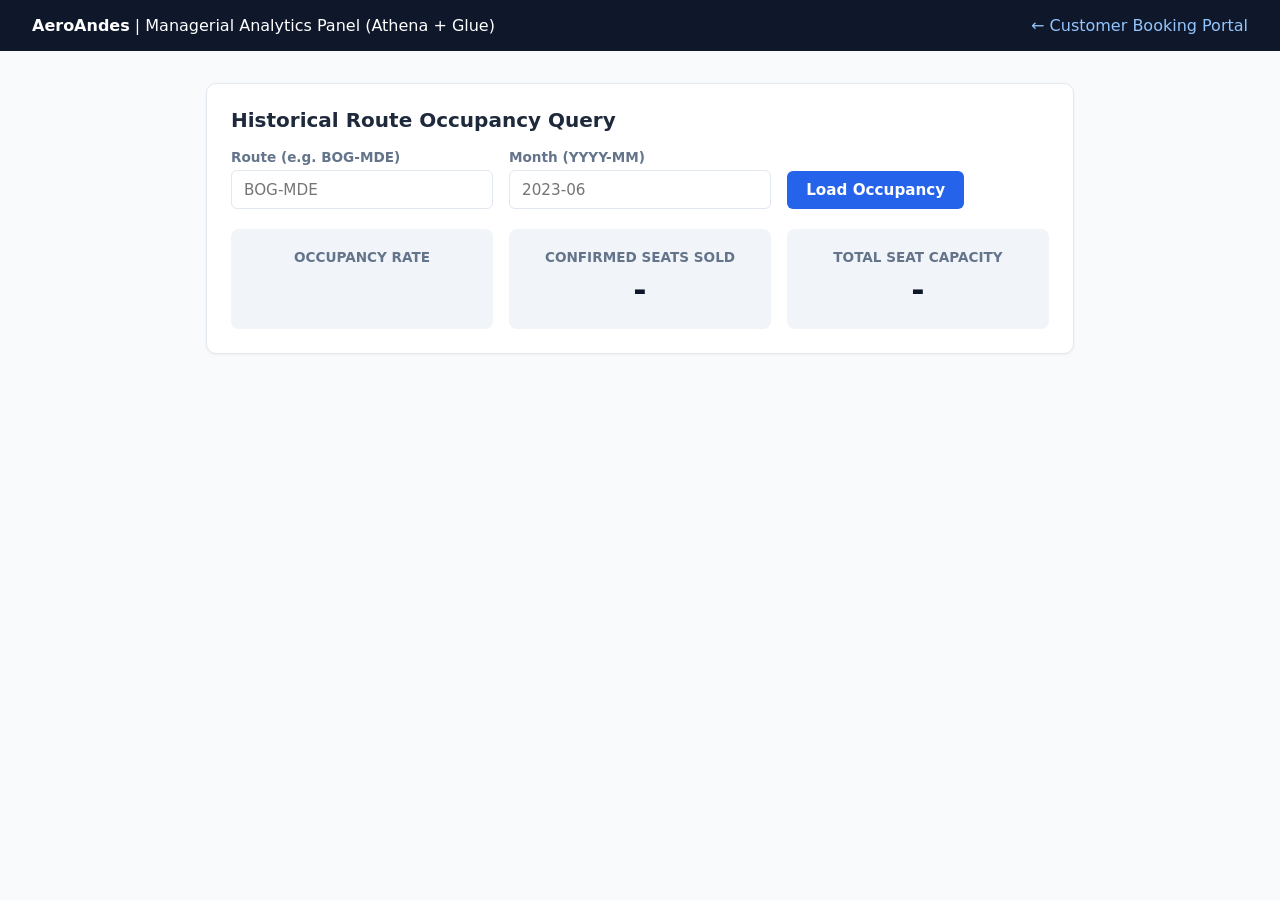
==== airline-reservation-analytics/frontend/manager.html @ 16c828ed "Add files via upload" ====
<!DOCTYPE html>
<html lang="en">
<head>
  <meta charset="UTF-8" />
  <meta name="viewport" content="width=device-width, initial-scale=1.0" />
  <title>Managerial Analytics Panel - Route Occupancy</title>
  <style>
    :root {
      --primary: #0f172a;
      --accent: #2563eb;
      --accent-hover: #1d4ed8;
      --bg: #f8fafc;
      --card: #ffffff;
      --border: #e2e8f0;
      --text: #1e293b;
      --muted: #64748b;
      --danger: #dc2626;
    }
    * { box-sizing: border-box; font-family: system-ui, -apple-system, sans-serif; }
    body { margin: 0; background: var(--bg); color: var(--text); }
    header {
      background: var(--primary);
      color: #fff;
      padding: 1rem 2rem;
      display: flex;
      justify-content: space-between;
      align-items: center;
    }
    header a { color: #93c5fd; text-decoration: none; font-weight: 500; }
    main { max-width: 900px; margin: 2rem auto; padding: 0 1rem; }
    .card {
      background: var(--card);
      border: 1px solid var(--border);
      border-radius: 10px;
      padding: 1.5rem;
      margin-bottom: 1.5rem;
      box-shadow: 0 1px 3px rgba(0,0,0,0.05);
    }
    h2 { margin-top: 0; font-size: 1.25rem; }
    .form-grid {
      display: grid;
      grid-template-columns: repeat(auto-fit, minmax(200px, 1fr));
      gap: 1rem;
      align-items: end;
    }
    label { display: block; font-size: 0.85rem; font-weight: 600; color: var(--muted); margin-bottom: 0.35rem; }
    input {
      width: 100%;
      padding: 0.6rem 0.75rem;
      border: 1px solid var(--border);
      border-radius: 6px;
      font-size: 0.95rem;
    }
    button {
      background: var(--accent);
      color: #fff;
      border: none;
      border-radius: 6px;
      padding: 0.65rem 1.2rem;
      font-size: 0.95rem;
      font-weight: 600;
      cursor: pointer;
    }
    button:hover { background: var(--accent-hover); }
    .metrics-grid {
      display: grid;
      grid-template-columns: repeat(auto-fit, minmax(200px, 1fr));
      gap: 1rem;
      margin-top: 1.25rem;
    }
    .metric-box {
      background: #f1f5f9;
      border-radius: 8px;
      padding: 1.25rem;
      text-align: center;
    }
    .metric-label { font-size: 0.85rem; color: var(--muted); font-weight: 600; text-transform: uppercase; }
    .metric-val { font-size: 2rem; font-weight: 800; color: var(--primary); margin-top: 0.35rem; }
    .error-msg { color: var(--danger); margin-top: 0.75rem; font-weight: 500; }
    .hidden { display: none !important; }
  </style>
</head>
<body>
  <header>
    <div><strong>AeroAndes</strong> | Managerial Analytics Panel (Athena + Glue)</div>
    <nav><a href="/">&larr; Customer Booking Portal</a></nav>
  </header>

  <main>
    <div class="card">
      <h2>Historical Route Occupancy Query</h2>
      <div class="form-grid">
        <div>
          <label for="manager-route">Route (e.g. BOG-MDE)</label>
          <input id="manager-route" data-testid="manager-route" type="text" placeholder="BOG-MDE" />
        </div>
        <div>
          <label for="manager-month">Month (YYYY-MM)</label>
          <input id="manager-month" data-testid="manager-month" type="text" placeholder="2023-06" />
        </div>
        <div>
          <button id="manager-load" data-testid="manager-load" type="button">Load Occupancy</button>
        </div>
      </div>
      <div id="manager-error" class="error-msg hidden"></div>

      <div class="metrics-grid">
        <div class="metric-box">
          <div class="metric-label">Occupancy Rate</div>
          <div id="occupancy-value" data-testid="occupancy-value" class="metric-val"></div>
        </div>
        <div class="metric-box">
          <div class="metric-label">Confirmed Seats Sold</div>
          <div id="seats-sold-value" class="metric-val">-</div>
        </div>
        <div class="metric-box">
          <div class="metric-label">Total Seat Capacity</div>
          <div id="seats-capacity-value" class="metric-val">-</div>
        </div>
      </div>
    </div>
  </main>

  <script>
    const CONFIG_BACKEND = "__CONFIG_BACKEND_URL__";
    const API_BASE = (CONFIG_BACKEND && !CONFIG_BACKEND.includes("__CONFIG_"))
      ? CONFIG_BACKEND
      : `${window.location.protocol}//${window.location.hostname}:8000`;

    const loadBtn = document.getElementById("manager-load");
    const occEl = document.getElementById("occupancy-value");
    const soldEl = document.getElementById("seats-sold-value");
    const capEl = document.getElementById("seats-capacity-value");
    const errEl = document.getElementById("manager-error");

    loadBtn.addEventListener("click", async () => {
      errEl.classList.add("hidden");
      occEl.textContent = "";
      soldEl.textContent = "-";
      capEl.textContent = "-";

      const route = document.getElementById("manager-route").value.trim();
      const month = document.getElementById("manager-month").value.trim();

      try {
        const url = new URL(`${API_BASE}/analytics/occupancy`);
        url.searchParams.set("route", route);
        url.searchParams.set("month", month);

        const resp = await fetch(url.toString());
        if (!resp.ok) {
          const errData = await resp.json().catch(() => ({}));
          throw new Error(errData.detail || `Failed to load analytics (HTTP ${resp.status})`);
        }
        const data = await resp.json();
        const pct = (Number(data.occupancy) * 100).toFixed(2) + "%";
        occEl.textContent = pct;
        soldEl.textContent = data.seats_sold;
        capEl.textContent = data.seats_capacity;
      } catch (err) {
        errEl.textContent = err.message;
        errEl.classList.remove("hidden");
      }
    });
  </script>
</body>
</html>
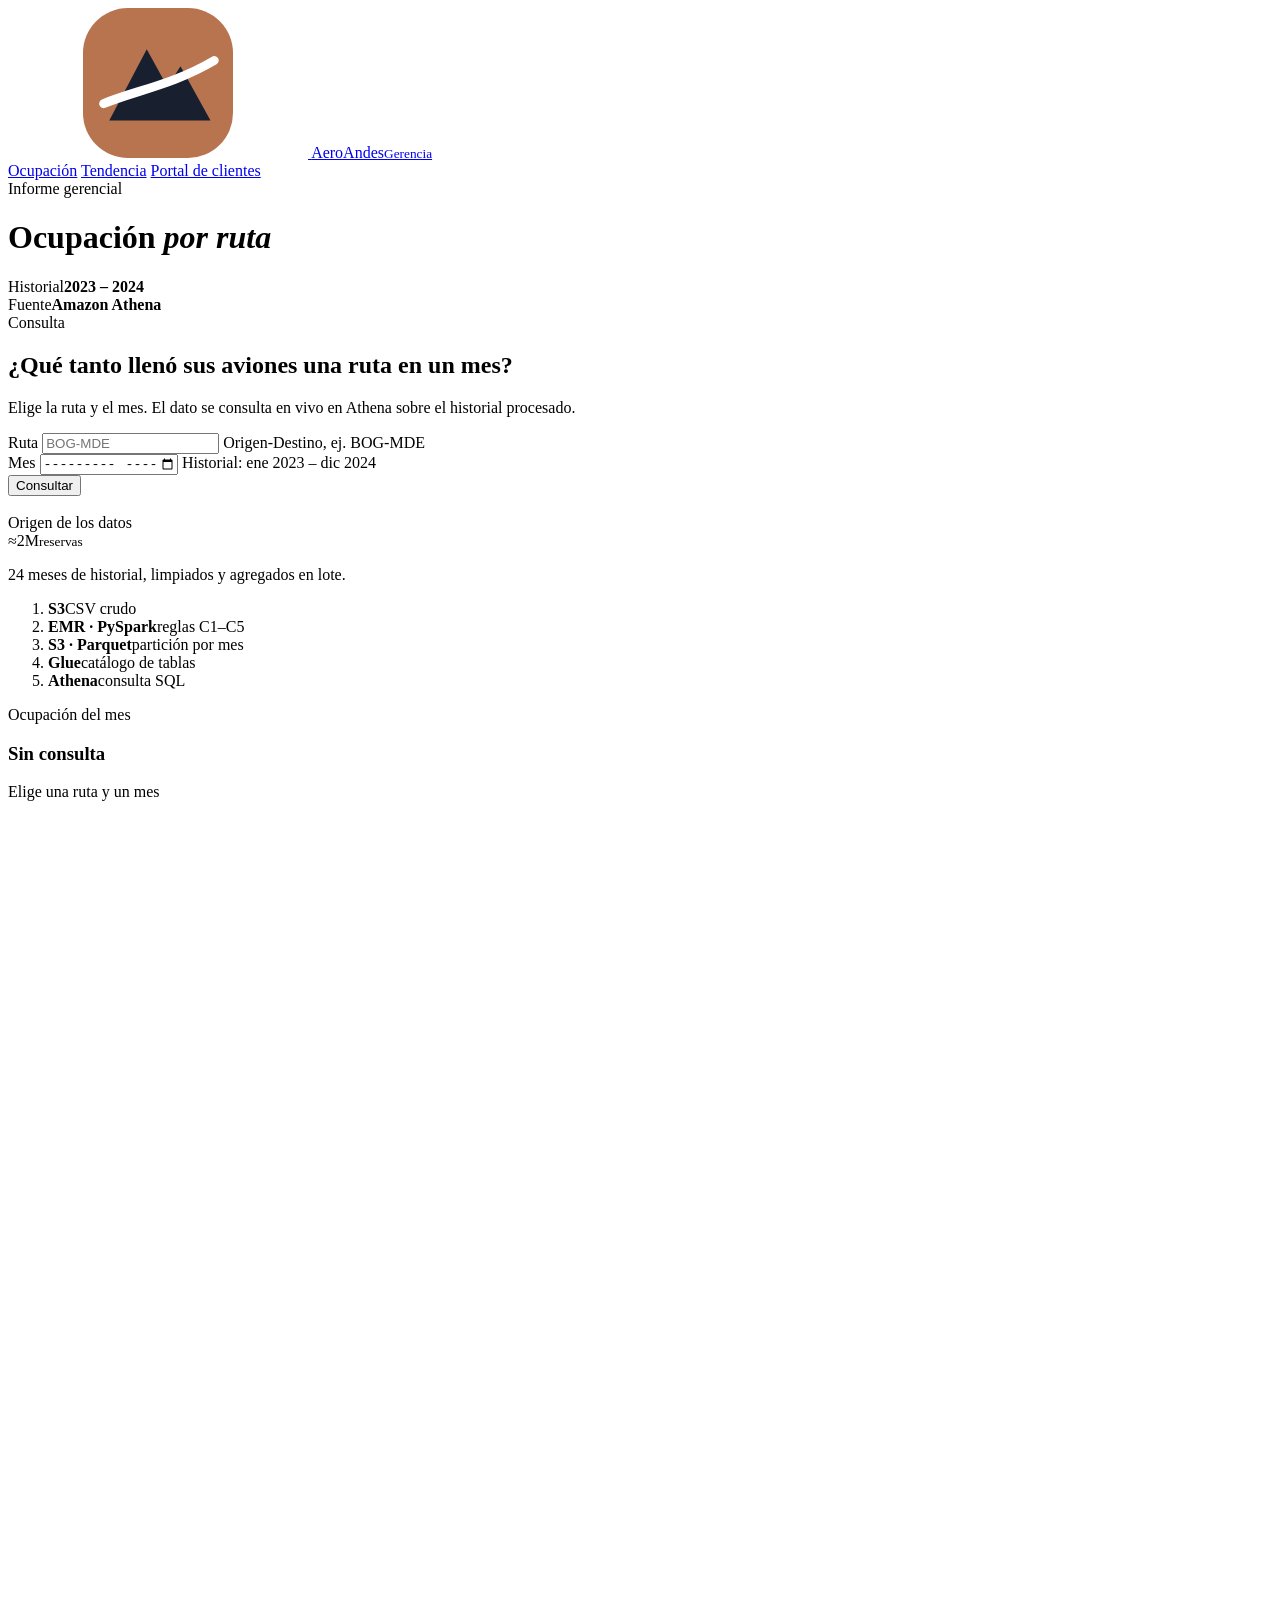
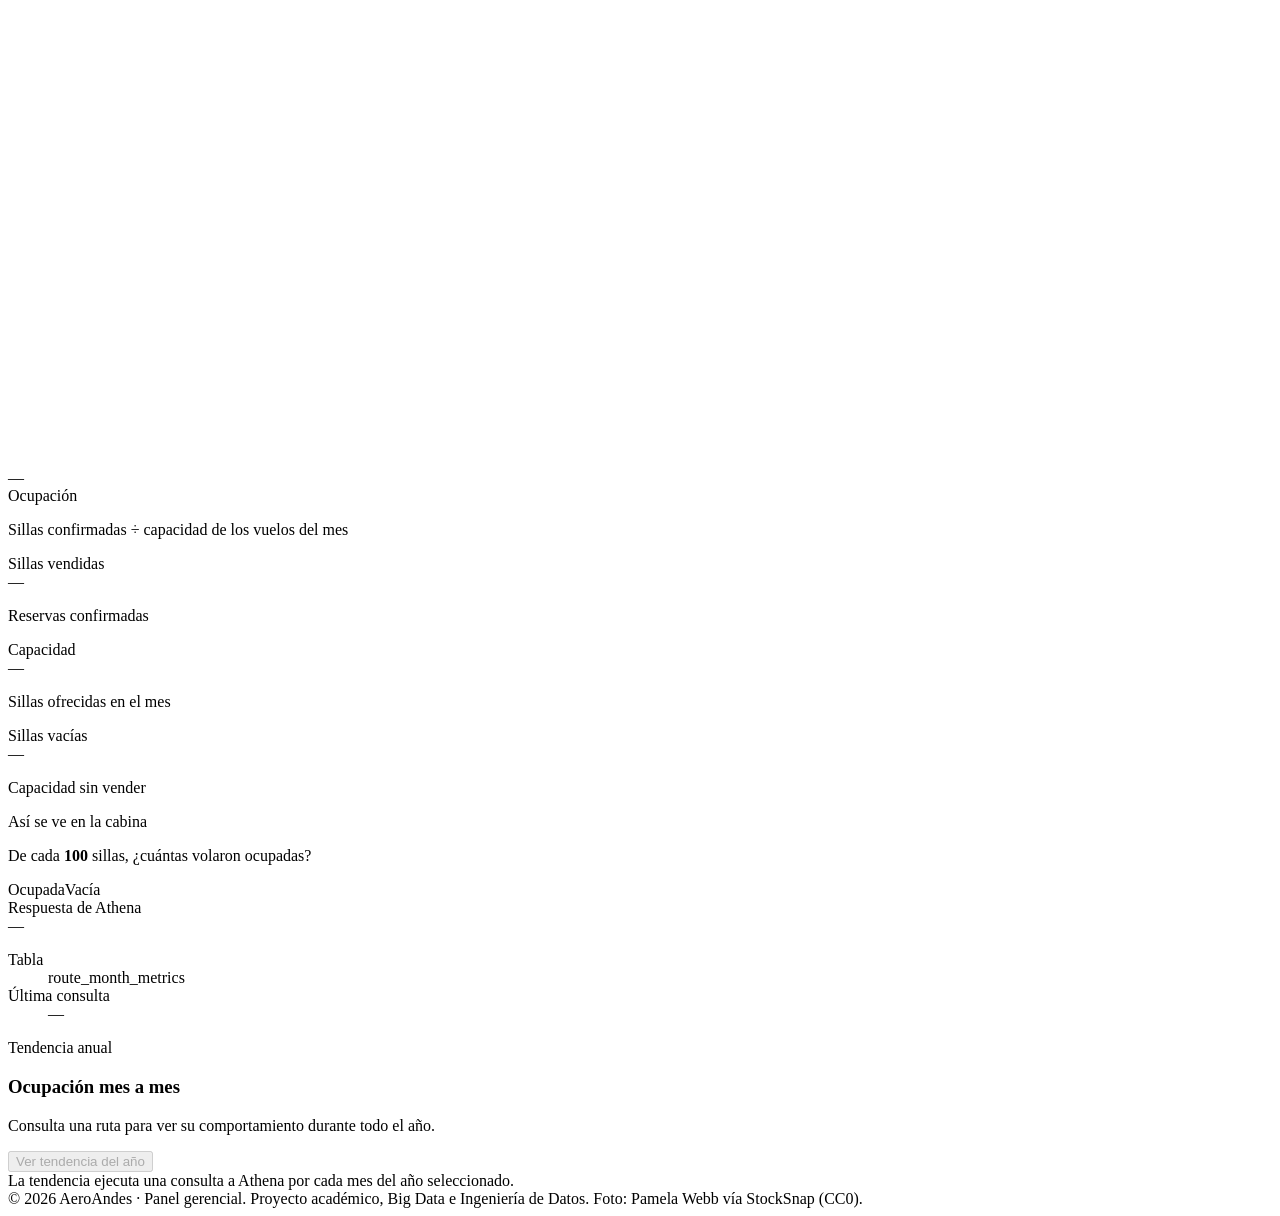
==== commit 662b21a0: "Frontend: rediseño del portal de clientes y del panel gerencial Portal de clientes (/): - Hero a pan" ====
--- a/airline-reservation-analytics/frontend/manager.html
+++ b/airline-reservation-analytics/frontend/manager.html
@@ -1,167 +1,199 @@
 <!DOCTYPE html>
-<html lang="en">
+<html lang="es">
 <head>
   <meta charset="UTF-8" />
   <meta name="viewport" content="width=device-width, initial-scale=1.0" />
-  <title>Managerial Analytics Panel - Route Occupancy</title>
-  <style>
-    :root {
-      --primary: #0f172a;
-      --accent: #2563eb;
-      --accent-hover: #1d4ed8;
-      --bg: #f8fafc;
-      --card: #ffffff;
-      --border: #e2e8f0;
-      --text: #1e293b;
-      --muted: #64748b;
-      --danger: #dc2626;
-    }
-    * { box-sizing: border-box; font-family: system-ui, -apple-system, sans-serif; }
-    body { margin: 0; background: var(--bg); color: var(--text); }
-    header {
-      background: var(--primary);
-      color: #fff;
-      padding: 1rem 2rem;
-      display: flex;
-      justify-content: space-between;
-      align-items: center;
-    }
-    header a { color: #93c5fd; text-decoration: none; font-weight: 500; }
-    main { max-width: 900px; margin: 2rem auto; padding: 0 1rem; }
-    .card {
-      background: var(--card);
-      border: 1px solid var(--border);
-      border-radius: 10px;
-      padding: 1.5rem;
-      margin-bottom: 1.5rem;
-      box-shadow: 0 1px 3px rgba(0,0,0,0.05);
-    }
-    h2 { margin-top: 0; font-size: 1.25rem; }
-    .form-grid {
-      display: grid;
-      grid-template-columns: repeat(auto-fit, minmax(200px, 1fr));
-      gap: 1rem;
-      align-items: end;
-    }
-    label { display: block; font-size: 0.85rem; font-weight: 600; color: var(--muted); margin-bottom: 0.35rem; }
-    input {
-      width: 100%;
-      padding: 0.6rem 0.75rem;
-      border: 1px solid var(--border);
-      border-radius: 6px;
-      font-size: 0.95rem;
-    }
-    button {
-      background: var(--accent);
-      color: #fff;
-      border: none;
-      border-radius: 6px;
-      padding: 0.65rem 1.2rem;
-      font-size: 0.95rem;
-      font-weight: 600;
-      cursor: pointer;
-    }
-    button:hover { background: var(--accent-hover); }
-    .metrics-grid {
-      display: grid;
-      grid-template-columns: repeat(auto-fit, minmax(200px, 1fr));
-      gap: 1rem;
-      margin-top: 1.25rem;
-    }
-    .metric-box {
-      background: #f1f5f9;
-      border-radius: 8px;
-      padding: 1.25rem;
-      text-align: center;
-    }
-    .metric-label { font-size: 0.85rem; color: var(--muted); font-weight: 600; text-transform: uppercase; }
-    .metric-val { font-size: 2rem; font-weight: 800; color: var(--primary); margin-top: 0.35rem; }
-    .error-msg { color: var(--danger); margin-top: 0.75rem; font-weight: 500; }
-    .hidden { display: none !important; }
-  </style>
+  <title>AeroAndes · Panel gerencial</title>
+  <meta name="description" content="Ocupación histórica por ruta y mes, consultada en Amazon Athena." />
+  <meta name="theme-color" content="#10161f" />
+  <link rel="icon" href="/assets/img/favicon.svg" type="image/svg+xml" />
+  <link rel="preconnect" href="https://fonts.googleapis.com" />
+  <link rel="preconnect" href="https://fonts.gstatic.com" crossorigin />
+  <link href="https://fonts.googleapis.com/css2?family=Archivo:wdth,wght@125,300;125,500;125,600&family=JetBrains+Mono:wght@500;700&family=Plus+Jakarta+Sans:wght@400;500;600;700;800&display=swap" rel="stylesheet" />
+  <link rel="stylesheet" href="/assets/css/base.css?v=4" />
+  <link rel="stylesheet" href="/assets/css/manager.css?v=4" />
 </head>
-<body>
-  <header>
-    <div><strong>AeroAndes</strong> | Managerial Analytics Panel (Athena + Glue)</div>
-    <nav><a href="/">&larr; Customer Booking Portal</a></nav>
+<body class="dash">
+  <svg width="0" height="0" style="position:absolute" aria-hidden="true">
+    <symbol id="logo" viewBox="0 0 40 40">
+      <rect width="40" height="40" rx="12" fill="#B8734F" />
+      <path d="M7 30 17 11l5.5 10 3.5-5.5L34 30z" fill="#18202F" />
+      <path d="M5.5 25.5C14 22 24 20.5 35 14" stroke="#fff" stroke-width="2.4" fill="none" stroke-linecap="round" />
+    </symbol>
+  </svg>
+
+  <header class="site-header">
+    <div class="container bar">
+      <a class="brand" href="/" aria-label="AeroAndes, inicio">
+        <svg class="logo-mark"><use href="#logo" /></svg>
+        <span>AeroAndes<small>Gerencia</small></span>
+      </a>
+      <nav class="nav" aria-label="Principal">
+        <a class="nav-link" href="/manager" aria-current="page">Ocupación</a>
+        <a class="nav-link" href="#tendencia">Tendencia</a>
+        <a class="btn btn-light" href="/">Portal de clientes</a>
+      </nav>
+    </div>
   </header>
 
-  <main>
-    <div class="card">
-      <h2>Historical Route Occupancy Query</h2>
-      <div class="form-grid">
-        <div>
-          <label for="manager-route">Route (e.g. BOG-MDE)</label>
-          <input id="manager-route" data-testid="manager-route" type="text" placeholder="BOG-MDE" />
+  <main class="container">
+    <div class="page-head">
+      <div>
+        <span class="eyebrow">Informe gerencial</span>
+        <h1>Ocupación <em>por ruta</em></h1>
+      </div>
+      <div class="meta">
+        <div>Historial<b>2023 – 2024</b></div>
+        <div>Fuente<b>Amazon Athena</b></div>
+      </div>
+    </div>
+
+    <div class="dash-grid">
+      <!-- ======================================================= QUERY -->
+      <section class="tile query-tile" aria-labelledby="query-title">
+        <span class="tile-label">Consulta</span>
+        <h2 id="query-title">¿Qué tanto llenó sus aviones una ruta en un mes?</h2>
+        <p class="lead">Elige la ruta y el mes. El dato se consulta en vivo en Athena sobre el historial procesado.</p>
+
+        <form class="query-form" id="query-form" novalidate autocomplete="off">
+          <div class="dfield">
+            <label for="manager-route">Ruta</label>
+            <input id="manager-route" data-testid="manager-route" type="text" placeholder="BOG-MDE" maxlength="20" spellcheck="false" />
+            <span class="sub" id="route-sub">Origen-Destino, ej. BOG-MDE</span>
+          </div>
+          <div class="dfield">
+            <label for="manager-month">Mes</label>
+            <input id="manager-month" data-testid="manager-month" type="month" min="2023-01" max="2024-12" />
+            <span class="sub" id="month-sub">Historial: ene 2023 – dic 2024</span>
+          </div>
+          <button id="manager-load" data-testid="manager-load" class="btn btn-accent" type="submit">
+            <span class="btn-icon-slot" data-icon="search"></span><span class="btn-label">Consultar</span>
+          </button>
+        </form>
+        <div id="manager-error" class="alert query-error hidden" role="alert"></div>
+        <div class="recent" id="recent"></div>
+      </section>
+
+      <!-- =================================================== DATA FLOW -->
+      <aside class="tile flow-tile" aria-labelledby="flow-title">
+        <img src="/assets/img/manager-wing.jpg" alt="" />
+        <div class="body">
+          <span class="tile-label" id="flow-title">Origen de los datos</span>
+          <div class="big">≈2M<small>reservas</small></div>
+          <p>24 meses de historial, limpiados y agregados en lote.</p>
+          <ol class="flow">
+            <li><b>S3</b><span>CSV crudo</span></li>
+            <li><b>EMR · PySpark</b><span>reglas C1–C5</span></li>
+            <li><b>S3 · Parquet</b><span>partición por mes</span></li>
+            <li><b>Glue</b><span>catálogo de tablas</span></li>
+            <li><b>Athena</b><span>consulta SQL</span></li>
+          </ol>
         </div>
-        <div>
-          <label for="manager-month">Month (YYYY-MM)</label>
-          <input id="manager-month" data-testid="manager-month" type="text" placeholder="2023-06" />
+      </aside>
+
+      <!-- ======================================================= GAUGE -->
+      <section class="tile t-warm gauge-tile" aria-labelledby="gauge-title" aria-live="polite">
+        <div class="tile-head">
+          <div>
+            <span class="tile-label">Ocupación del mes</span>
+            <h3 id="gauge-title">Sin consulta</h3>
+            <span class="month" id="gauge-month">Elige una ruta y un mes</span>
+          </div>
+          <span class="status-pill hidden" id="status-pill"></span>
         </div>
-        <div>
-          <button id="manager-load" data-testid="manager-load" type="button">Load Occupancy</button>
+        <div class="gauge">
+          <svg viewBox="0 0 200 200" aria-hidden="true">
+            <defs>
+              <linearGradient id="gauge-grad" x1="0" y1="0" x2="1" y2="1">
+                <stop offset="0%" stop-color="#b8734f" />
+                <stop offset="100%" stop-color="#8f5233" />
+              </linearGradient>
+            </defs>
+            <circle class="track" cx="100" cy="100" r="86" fill="none" stroke-width="7" />
+            <circle class="ticks" cx="100" cy="100" r="74" fill="none" stroke-width="4" stroke-dasharray="0.8 10.83" />
+            <circle class="value-arc" id="gauge-arc" cx="100" cy="100" r="86" fill="none" stroke-width="7" stroke-linecap="round" stroke-dasharray="540.35" stroke-dashoffset="540.35" />
+          </svg>
+          <div class="center">
+            <div id="occupancy-value" data-testid="occupancy-value" class="occupancy-value is-empty">—</div>
+            <div class="cap">Ocupación</div>
+          </div>
+          <div class="loading hidden" id="gauge-loading"><div class="ring-spinner"></div></div>
         </div>
-      </div>
-      <div id="manager-error" class="error-msg hidden"></div>
+        <p class="gauge-foot" id="gauge-foot"><span>Sillas confirmadas ÷ capacidad de los vuelos del mes</span></p>
+      </section>
 
-      <div class="metrics-grid">
-        <div class="metric-box">
-          <div class="metric-label">Occupancy Rate</div>
-          <div id="occupancy-value" data-testid="occupancy-value" class="metric-val"></div>
+      <!-- ======================================================== KPIs -->
+      <section class="tile t-slate kpi-tile" aria-label="Indicadores">
+        <div class="kpi">
+          <span class="tile-label">Sillas vendidas</span>
+          <div class="num is-empty" id="seats-sold-value">—</div>
+          <p>Reservas confirmadas</p>
         </div>
-        <div class="metric-box">
-          <div class="metric-label">Confirmed Seats Sold</div>
-          <div id="seats-sold-value" class="metric-val">-</div>
+        <div class="kpi">
+          <span class="tile-label">Capacidad</span>
+          <div class="num is-empty" id="seats-capacity-value">—</div>
+          <p>Sillas ofrecidas en el mes</p>
         </div>
-        <div class="metric-box">
-          <div class="metric-label">Total Seat Capacity</div>
-          <div id="seats-capacity-value" class="metric-val">-</div>
+        <div class="kpi">
+          <span class="tile-label">Sillas vacías</span>
+          <div class="num is-empty" id="seats-empty-value">—</div>
+          <p>Capacidad sin vender</p>
         </div>
-      </div>
+      </section>
+
+      <!-- ===================================================== SEAT MAP -->
+      <section class="tile t-mist seats-tile" aria-labelledby="seats-title">
+        <div class="tile-head">
+          <span class="tile-label" id="seats-title">Así se ve en la cabina</span>
+          <span class="glyph" data-icon="seat"></span>
+        </div>
+        <div class="seat-map" id="seat-map" role="img" aria-label="Mapa de 100 sillas"></div>
+        <p class="caption" id="seat-caption">De cada <b>100</b> sillas, ¿cuántas volaron ocupadas?</p>
+        <div class="legend"><span><i class="on"></i>Ocupada</span><span><i></i>Vacía</span></div>
+      </section>
+
+      <!-- ========================================================= META -->
+      <section class="tile meta-tile" aria-label="Detalles de la consulta">
+        <div class="tile-head">
+          <span class="tile-label">Respuesta de Athena</span>
+          <span class="glyph" data-icon="database"></span>
+        </div>
+        <div class="time" id="query-time">—</div>
+        <dl>
+          <div><dt>Tabla</dt><dd>route_month_metrics</dd></div>
+          <div><dt>Última consulta</dt><dd id="query-at">—</dd></div>
+        </dl>
+      </section>
+
+      <!-- ======================================================== TREND -->
+      <section class="tile trend-tile" id="tendencia" aria-labelledby="trend-title">
+        <div class="trend-head">
+          <div>
+            <span class="tile-label">Tendencia anual</span>
+            <h3 id="trend-title">Ocupación mes a mes</h3>
+            <p id="trend-sub">Consulta una ruta para ver su comportamiento durante todo el año.</p>
+          </div>
+          <button class="btn btn-ghost" type="button" id="trend-load" disabled>
+            <span class="btn-icon-slot" data-icon="chart"></span><span class="btn-label">Ver tendencia del año</span>
+          </button>
+        </div>
+        <div class="trend-empty" id="trend-empty">La tendencia ejecuta una consulta a Athena por cada mes del año seleccionado.</div>
+        <div class="chart hidden" id="chart"></div>
+      </section>
     </div>
   </main>
 
-  <script>
-    const CONFIG_BACKEND = "__CONFIG_BACKEND_URL__";
-    const API_BASE = (CONFIG_BACKEND && !CONFIG_BACKEND.includes("__CONFIG_"))
-      ? CONFIG_BACKEND
-      : `${window.location.protocol}//${window.location.hostname}:8000`;
+  <footer class="site-footer">
+    <div class="container">
+      <div class="legal">
+        <span>© 2026 AeroAndes · Panel gerencial. Proyecto académico, Big Data e Ingeniería de Datos.</span>
+        <span class="credits">Foto: Pamela Webb vía StockSnap (CC0).</span>
+      </div>
+    </div>
+  </footer>
 
-    const loadBtn = document.getElementById("manager-load");
-    const occEl = document.getElementById("occupancy-value");
-    const soldEl = document.getElementById("seats-sold-value");
-    const capEl = document.getElementById("seats-capacity-value");
-    const errEl = document.getElementById("manager-error");
-
-    loadBtn.addEventListener("click", async () => {
-      errEl.classList.add("hidden");
-      occEl.textContent = "";
-      soldEl.textContent = "-";
-      capEl.textContent = "-";
-
-      const route = document.getElementById("manager-route").value.trim();
-      const month = document.getElementById("manager-month").value.trim();
-
-      try {
-        const url = new URL(`${API_BASE}/analytics/occupancy`);
-        url.searchParams.set("route", route);
-        url.searchParams.set("month", month);
-
-        const resp = await fetch(url.toString());
-        if (!resp.ok) {
-          const errData = await resp.json().catch(() => ({}));
-          throw new Error(errData.detail || `Failed to load analytics (HTTP ${resp.status})`);
-        }
-        const data = await resp.json();
-        const pct = (Number(data.occupancy) * 100).toFixed(2) + "%";
-        occEl.textContent = pct;
-        soldEl.textContent = data.seats_sold;
-        capEl.textContent = data.seats_capacity;
-      } catch (err) {
-        errEl.textContent = err.message;
-        errEl.classList.remove("hidden");
-      }
-    });
-  </script>
+  <script>window.AEROANDES_BACKEND = "__CONFIG_BACKEND_URL__";</script>
+  <script src="/assets/js/common.js?v=4"></script>
+  <script src="/assets/js/manager.js?v=4"></script>
 </body>
 </html>
